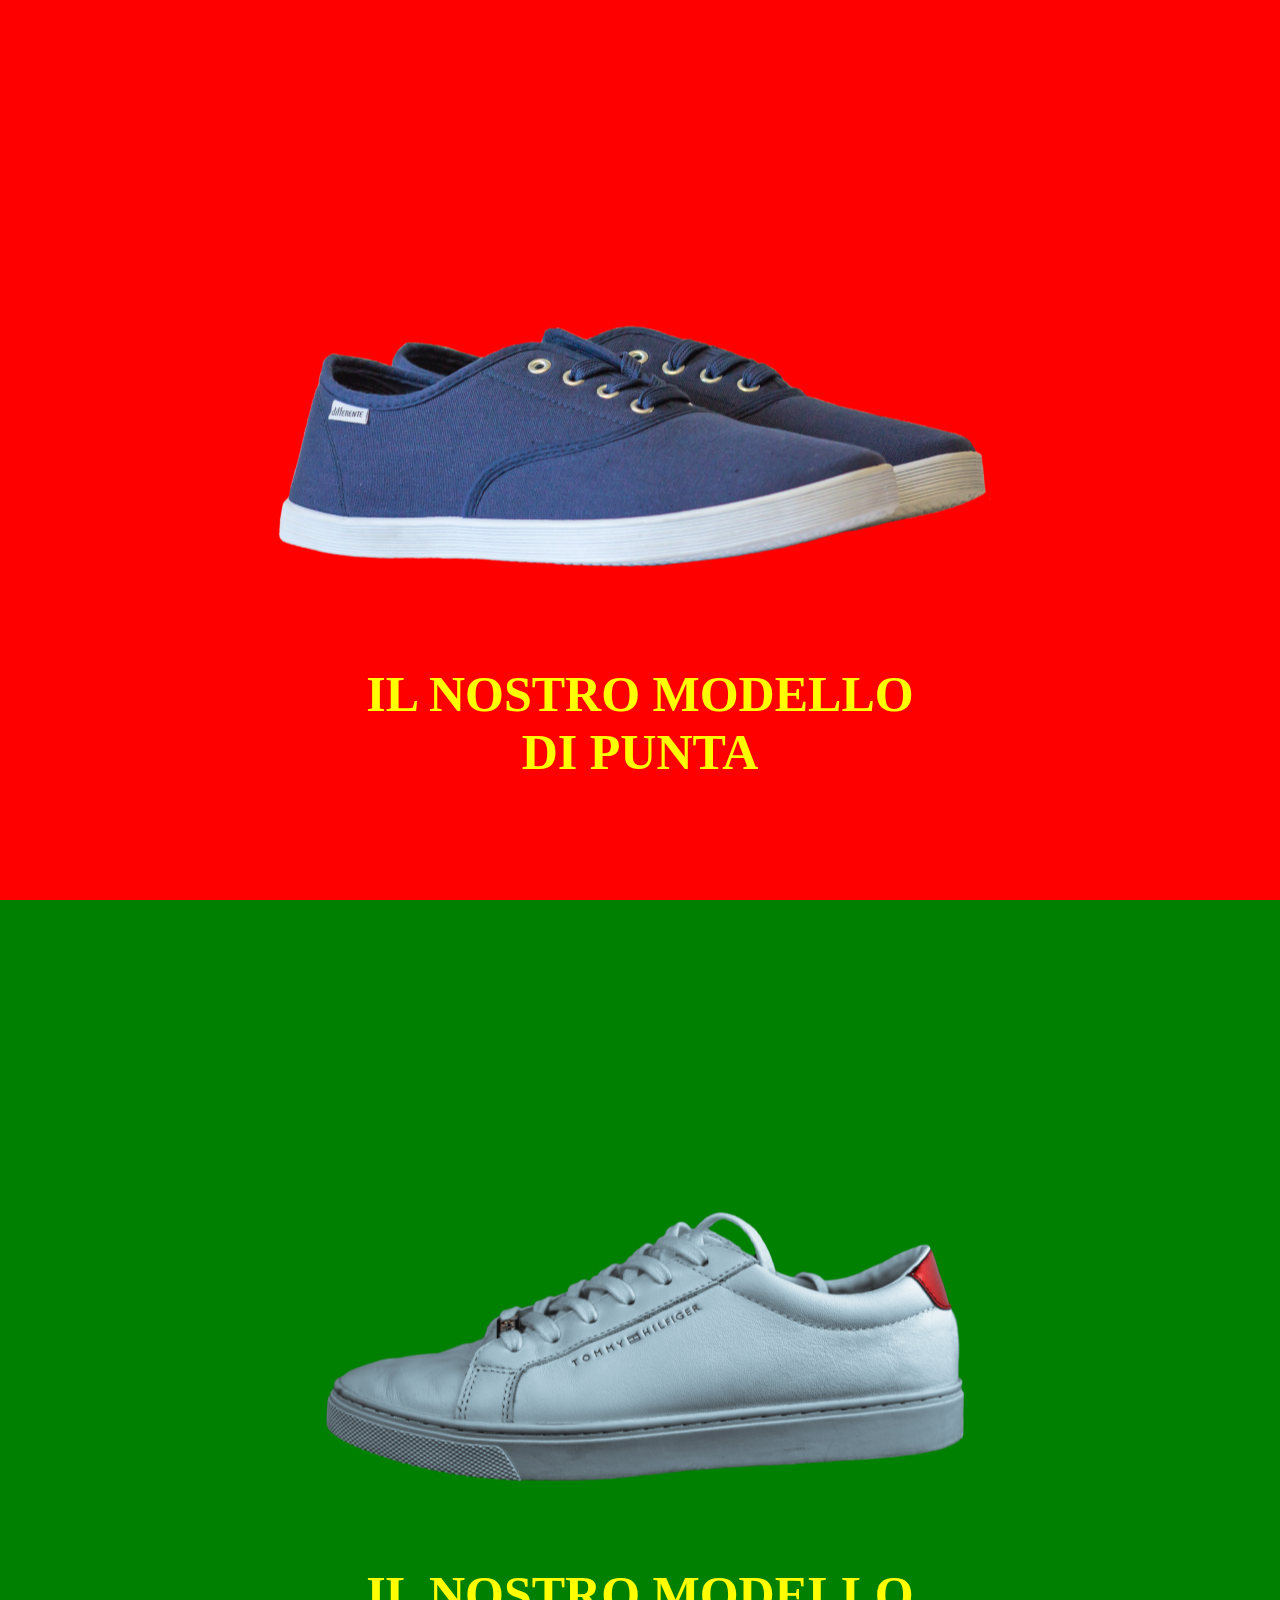
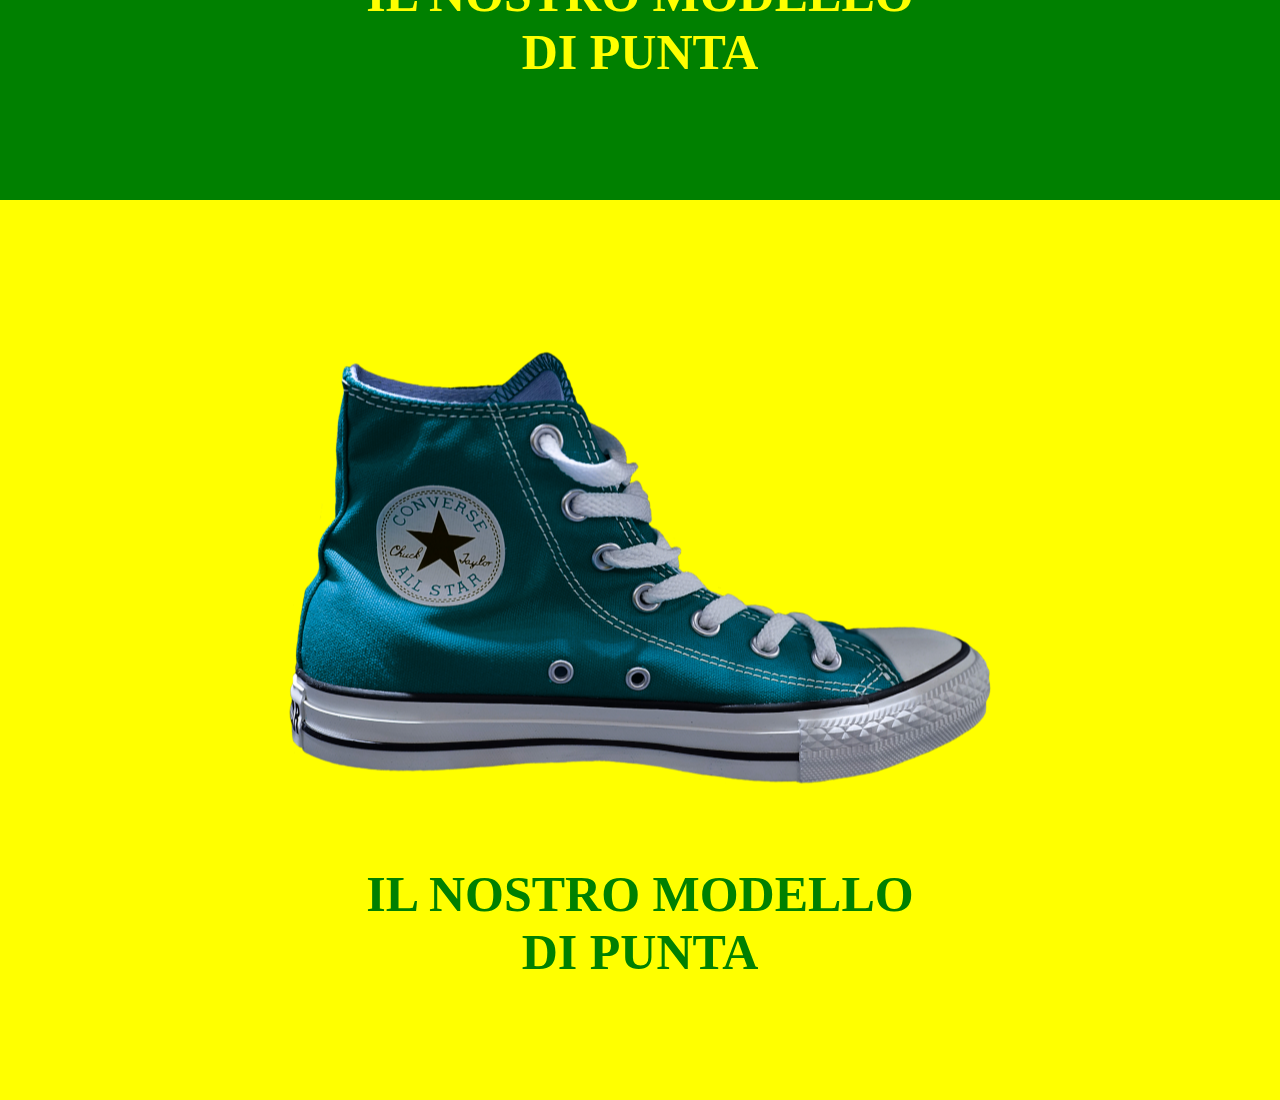
==== index.html @ 5504d940 "Consegna eservizio" ====
<!DOCTYPE html>
<html lang="en">
<head>
    <meta charset="UTF-8">
    <meta http-equiv="X-UA-Compatible" content="IE=edge">
    <meta name="viewport" content="width=device-width, initial-scale=1.0">
    <link rel="stylesheet" href="style.css">
    <title>htmlcss-shoes</title>
</head>
<body>
    <body>
        <div class="differente">
          <div class="descrizione">
            <img src="img/01.png" alt="shoes-differente">
            <div class="text"> 
                <strong> <span>IL NOSTRO MODELLO</span> <br> <span>DI PUNTA</span> </strong>
            </div>
          </div>
        </div>
    
        <div class="tommy">
          <div class="descrizione">
            <img src="img/02.png" alt="shoes-tommy">
            <div class="text">
                 <strong> <span>IL NOSTRO MODELLO</span> <br> <span>DI PUNTA</span> </strong>
                </div>
          </div>
        </div>
    
        <div class="converse">
          <div class="descrizione">
            <img src="img/03.png" alt="shoes-converse">
            <div class="text" id="particolare">
                <strong><span>IL NOSTRO MODELLO</span> <br> <span>DI PUNTA</span></strong>
            </div>
        </div>
      </div>
      </body>
    </html>
    
    
</body>
</html>
---- style.css ----
*{
    margin: 0;
    box-sizing: border-box;
    font-size: 50px;
  }
  
  .differente{
    background-color: red;
    background-size: cover;
    position: relative;
    height: 100vh;
  }
  
  .tommy{
    background-color: green;
    background-size: cover;
    position: relative;
    height: 100vh;
  }
  
  .converse{
    background-color: yellow;
    background-size: cover;
    position: relative;
    height: 100vh;
    color: green;
  }

  
  
  .descrizione{
    position: absolute;
    top: 50%;
    left: 50%;
    transform: translate(-50%, -50%);
    color: white;
    padding: 10px;
    text-align: center;
  }

  .text{
      color: yellow;
  }

  #particolare{
      color: green;
  }
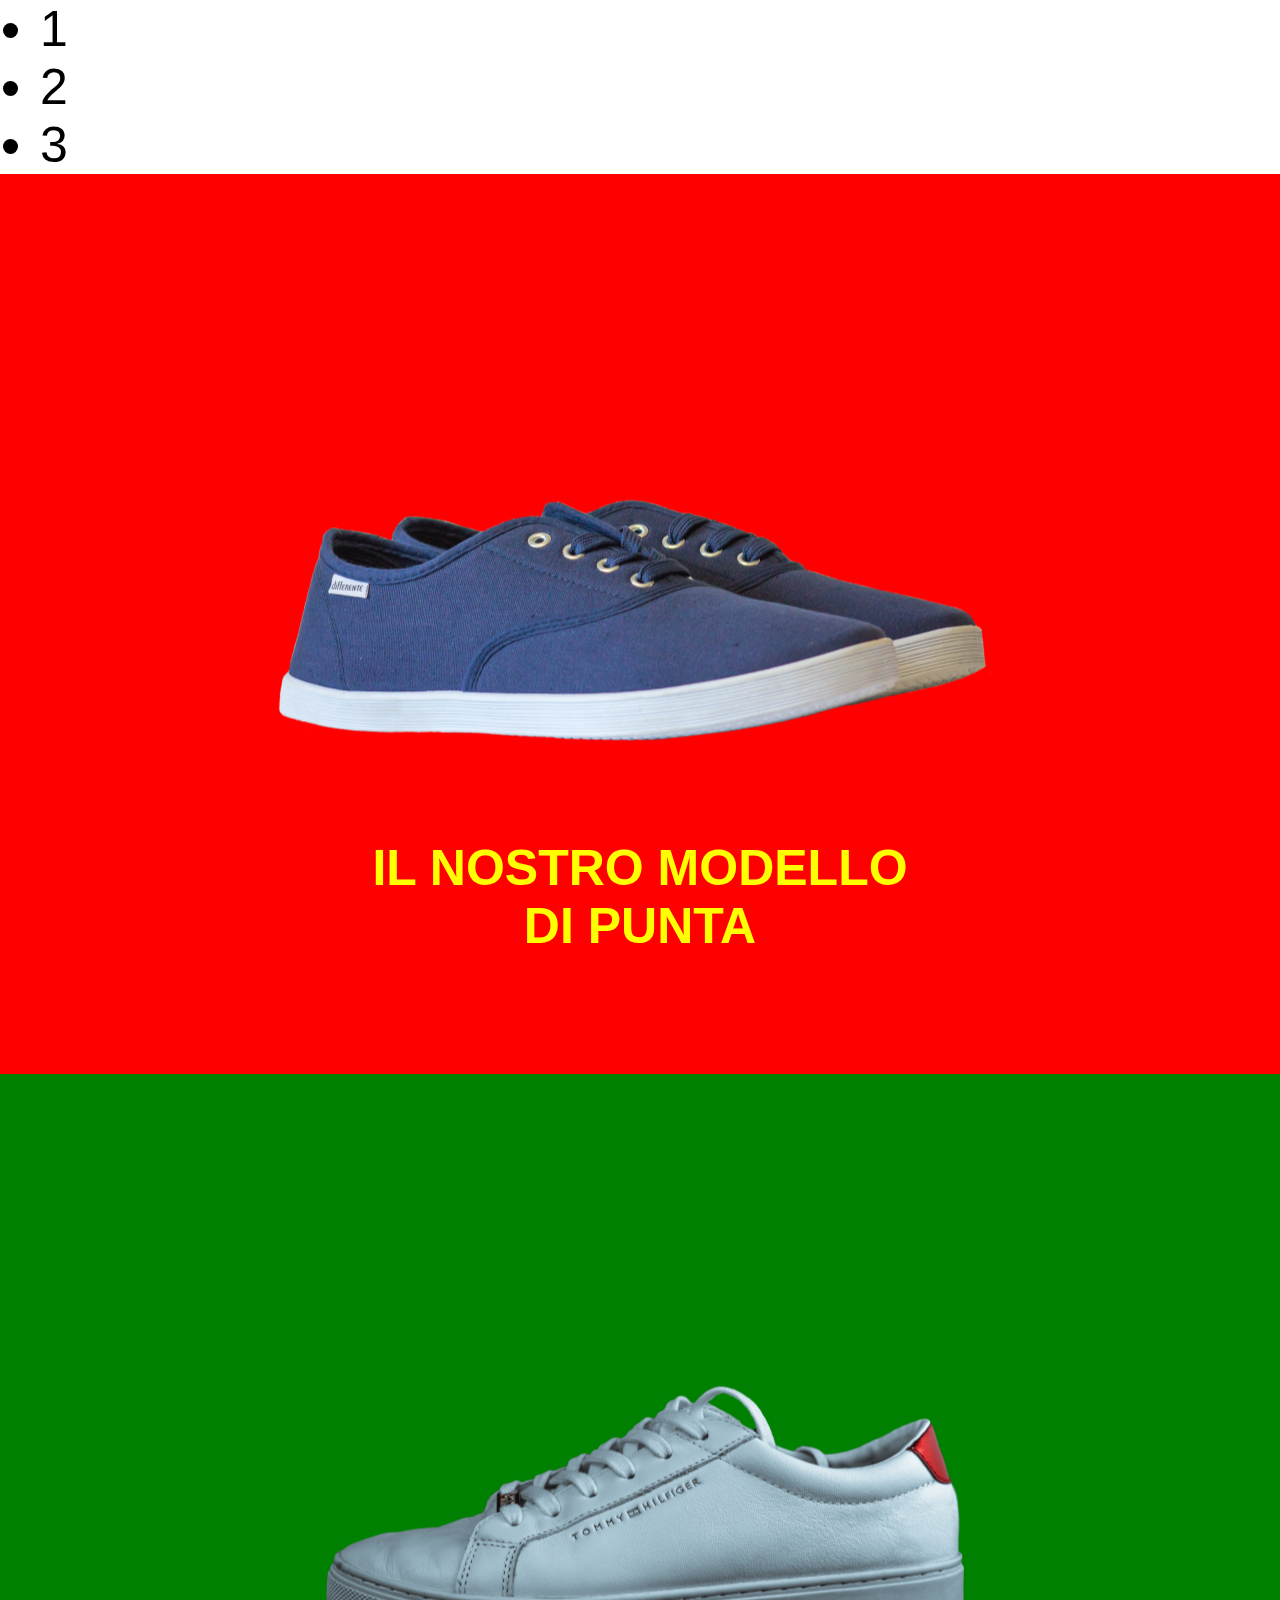
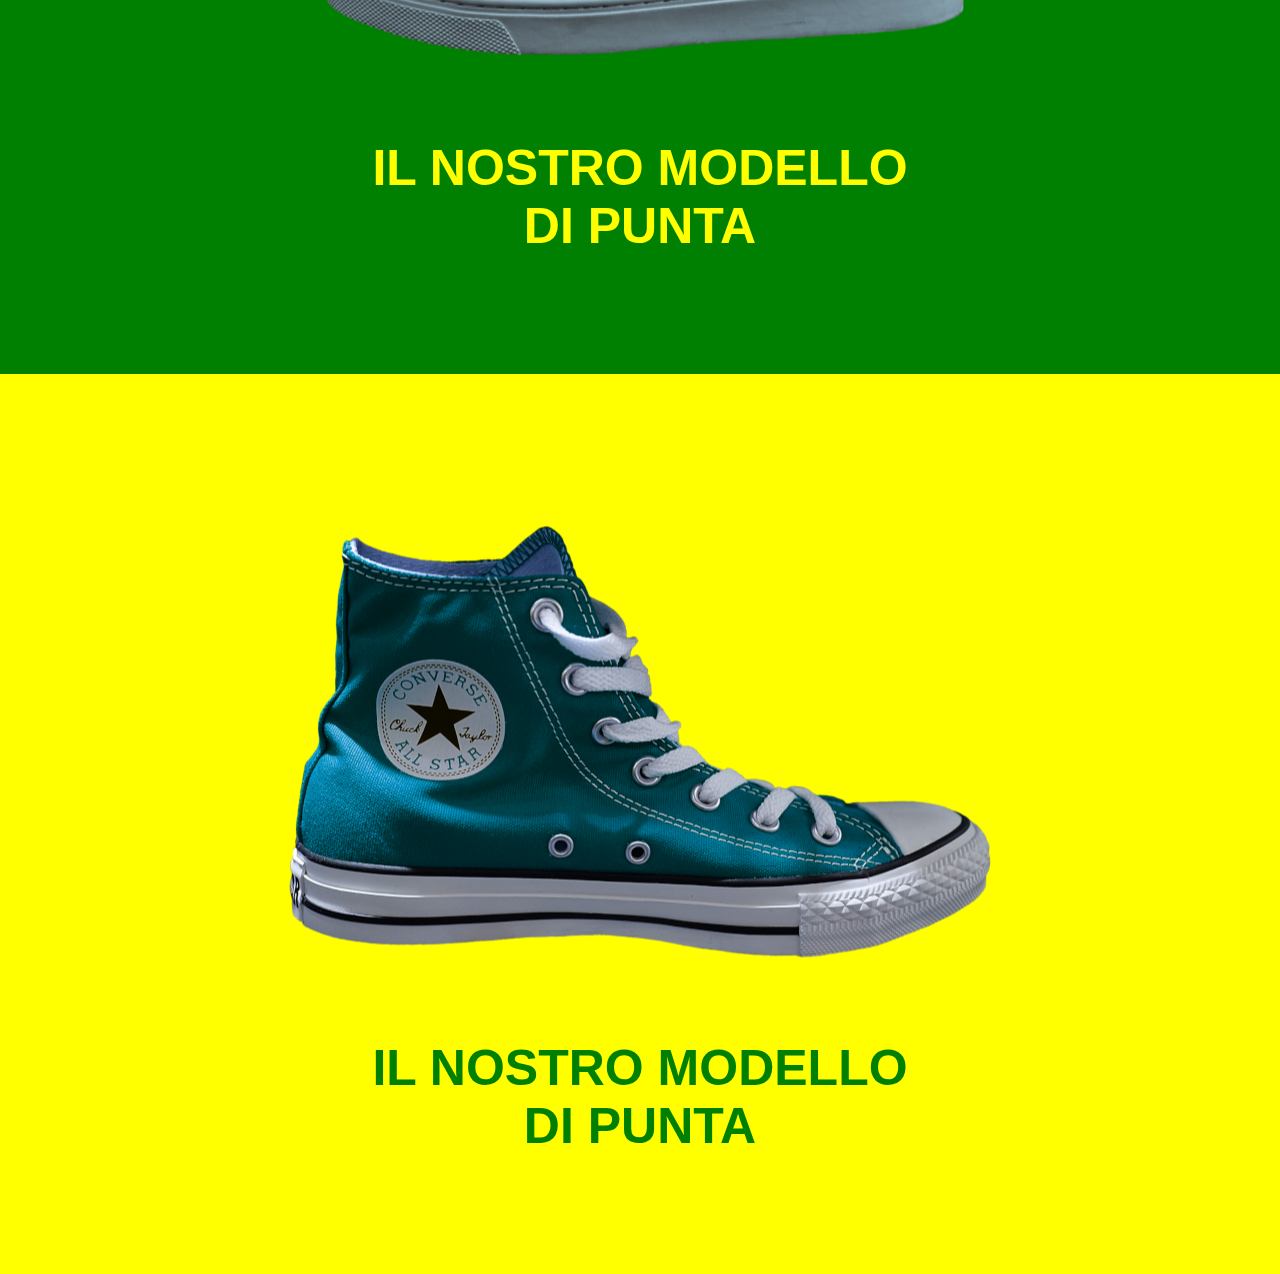
==== commit 70e91c06: "font cambiato" ====
--- a/index.html
+++ b/index.html
@@ -5,12 +5,31 @@
     <meta http-equiv="X-UA-Compatible" content="IE=edge">
     <meta name="viewport" content="width=device-width, initial-scale=1.0">
     <link rel="stylesheet" href="style.css">
+    <link rel="preconnect" href="https://fonts.googleapis.com">
+<link rel="preconnect" href="https://fonts.gstatic.com" crossorigin>
+<link href="https://fonts.googleapis.com/css2?family=Rubik+Mono+One&display=swap" rel="stylesheet">
     <title>htmlcss-shoes</title>
 </head>
 <body>
     <body>
+        <nav>
+            <ul>
+                <li>
+                    1
+                </li>
+
+                <li>
+                    2
+                </li>
+
+                <li>
+                    3
+                </li>
+            </ul>
+        </nav>
+
         <div class="differente">
-          <div class="descrizione">
+          <div class="descrizione" id="numero">
             <img src="img/01.png" alt="shoes-differente">
             <div class="text"> 
                 <strong> <span>IL NOSTRO MODELLO</span> <br> <span>DI PUNTA</span> </strong>
--- a/style.css
+++ b/style.css
@@ -2,8 +2,11 @@
     margin: 0;
     box-sizing: border-box;
     font-size: 50px;
+    font-family: ‘Rubik Mono One’, sans-serif;
   }
   
+
+
   .differente{
     background-color: red;
     background-size: cover;
